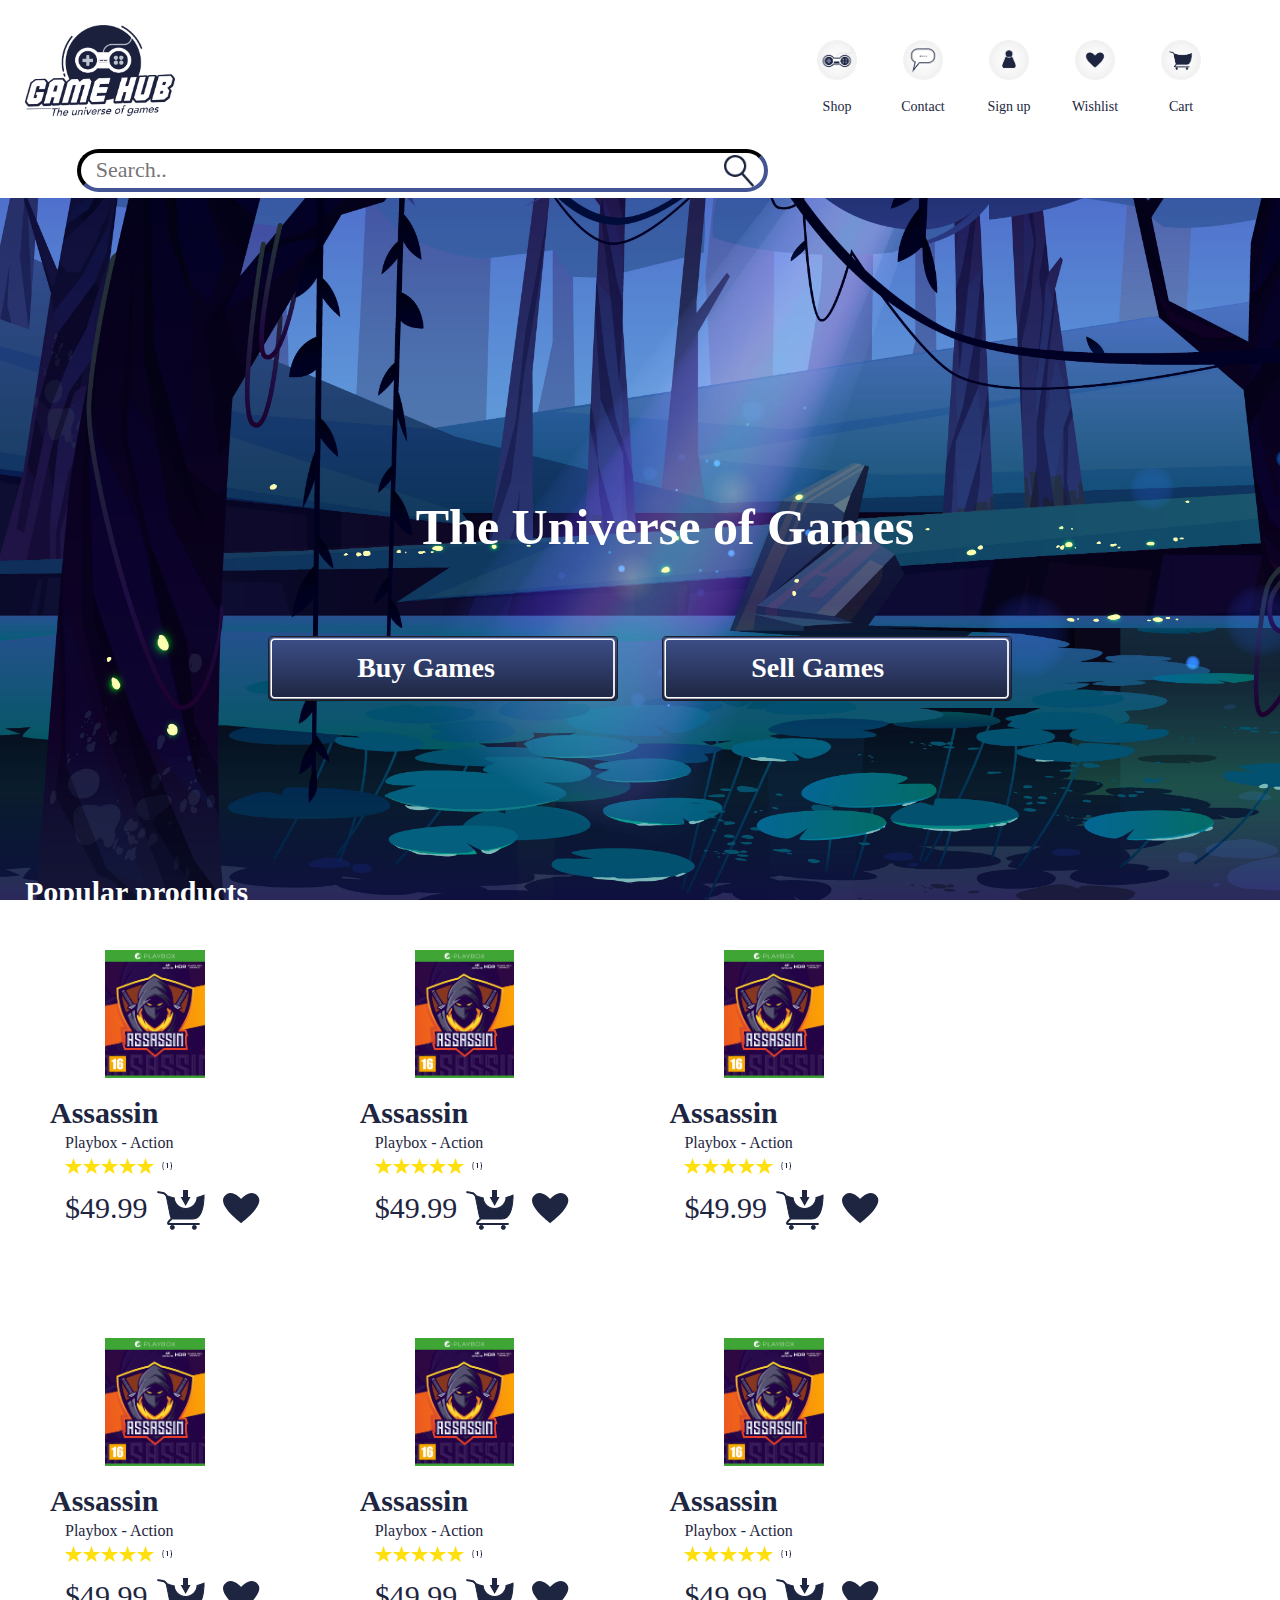
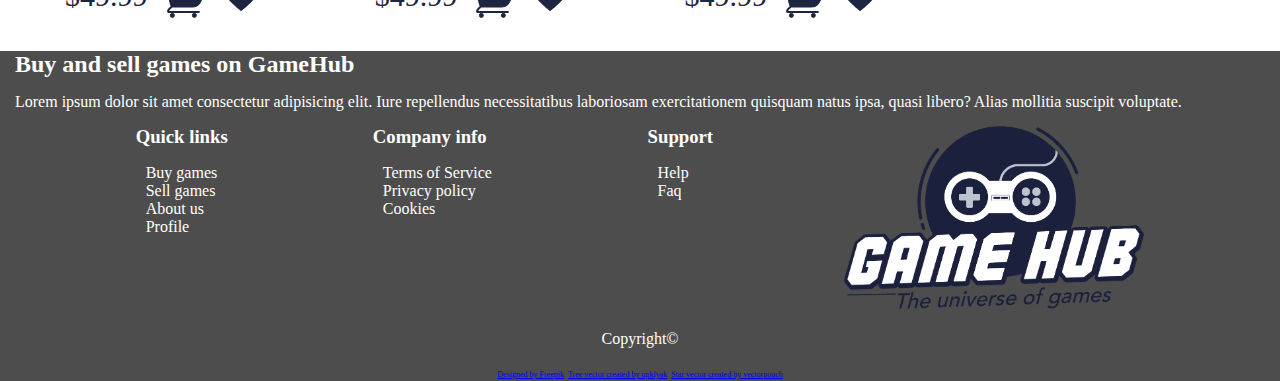
==== index.html @ 59add42f "finish" ====
<!DOCTYPE html>
<html lang="en">
  <head>
    <meta charset="UTF-8" />
    <meta name="viewport" content="width=device-width, initial-scale=1.0" />
    <meta name="description" content="Online Games Store" />
    <link rel="stylesheet" href="css/styles.css" />
    <link rel="stylesheet" href="css/index.css" />
    <link rel="stylesheet" href="css/media.css" />
    <title>Kurt Lund's Gamehub</title>
  </head>
  <body>
    <header>
      <a href="/index.html"
        ><img src="images/GameHub_Logo.png" alt="Gamehub logo" class="logo"
      /></a>
      <button id="searchicon">
        <a href="search.html"><img src="images/search.png" alt="searchicon" /></a>
      </button>
      <input type="text" placeholder="Search.." class="searchbar" />
      <div class="wrapper">
        <div class="icons">
          <div class="icon__item">
            <a href="games.html"><img src="images/game.png" alt="Games" /></a>
            <a href="games.html">Shop</a>
          </div>
          <div class="icon__item">
            <a href="contact.html"><img src="images/support.png" alt="Contact" /></a>
            <a href="contact.html">Contact</a>
          </div>
          <div class="icon__item">
            <a href="signup.html"><img src="images/profile.png" alt="profile" /></a>
            <a href="signup.html">Sign up</a>
          </div>
          <div class="icon__item">
            <a href="#"><img src="images/wishlist.png" alt="Wishlist" /></a>
            <a href="#">Wishlist</a>
          </div>
          <div class="icon__item">
            <a href="checkout.html"><img src="images/cart.png" alt="Cart" /></a>
            <a href="checkout.html">Cart</a>
          </div>
        </div>
      </div>
      <div class="hamburger">
        <label for="hamburger-menu" class="label"></label>
        <input type="checkbox" id="hamburger-menu" name="hamburger-menu" />
        <nav>
          <ul class="menu">
            <li><a href="games.html">Games</a></li>
            <li><a href="contact.html">Contact</a></li>
            <li><a href="signup.html">Sign up</a></li>
            <li><a href="#">Wishlist</a></li>
            <li><a href="checkout.html">Cart</a></li>
          </ul>
        </nav>
      </div>
    </header>
    <main>
      <section>
        <h1 class="slogan">The Universe of Games</h1>
        <div class="homebutton">
          <div class="button-1">
            <a href="games.html"><img src="images/button.png" alt="buy games" class="button" /></a>
            <div class="buttontext-1">
              <a href="games.html">Buy Games</a>
            </div>
          </div>
          <div class="button-2">
            <a href="sell.html"><img src="images/button.png" alt="Sell games" class="button" /></a>
            <div class="buttontext-2">
              <a href="sell.html">Sell Games</a>
            </div>
          </div>
        </div>
      </section>
      <section class="popular">
        <h2>Popular products</h2>
        <div class="featured">
          <a href="products/assassin.html" class="item-a"
            ><img src="images/asssassin.jpg" alt="assassin cover" class="item-a"
          /></a>
          <h2 class="item-b">Assassin</h2>
          <p class="item-c">Playbox - Action</p>
          <img src="images/stars.png" alt="ratings" class="item-d" />
          <p class="item-e">$49.99</p>
          <img src="images/addcart.png" alt="cart" class="item-f" />
          <img src="images/wishit.png" alt="wishlist" class="item-g" />
        </div>
        <div class="featured">
          <a href="products/assassin.html" class="item-a"
            ><img src="images/asssassin.jpg" alt="assassin cover" class="item-a"
          /></a>
          <h2 class="item-b">Assassin</h2>
          <p class="item-c">Playbox - Action</p>
          <img src="images/stars.png" alt="ratings" class="item-d" />
          <p class="item-e">$49.99</p>
          <img src="images/addcart.png" alt="cart" class="item-f" />
          <img src="images/wishit.png" alt="wishlist" class="item-g" />
        </div>
        <div class="featured">
          <a href="products/assassin.html" class="item-a"
            ><img src="images/asssassin.jpg" alt="assassin cover" class="item-a"
          /></a>
          <h2 class="item-b">Assassin</h2>
          <p class="item-c">Playbox - Action</p>
          <img src="images/stars.png" alt="ratings" class="item-d" />
          <p class="item-e">$49.99</p>
          <img src="images/addcart.png" alt="cart" class="item-f" />
          <img src="images/wishit.png" alt="wishlist" class="item-g" />
        </div>
      </section>
      <section class="popular">
        <h2>New Releases</h2>
        <div class="featured">
          <a href="products/assassin.html" class="item-a"
            ><img src="images/asssassin.jpg" alt="assassin cover" class="item-a"
          /></a>
          <h2 class="item-b">Assassin</h2>
          <p class="item-c">Playbox - Action</p>
          <img src="images/stars.png" alt="ratings" class="item-d" />
          <p class="item-e">$49.99</p>
          <img src="images/addcart.png" alt="cart" class="item-f" />
          <img src="images/wishit.png" alt="wishlist" class="item-g" />
        </div>
        <div class="featured">
          <a href="products/assassin.html" class="item-a"
            ><img src="images/asssassin.jpg" alt="assassin cover" class="item-a"
          /></a>
          <h2 class="item-b">Assassin</h2>
          <p class="item-c">Playbox - Action</p>
          <img src="images/stars.png" alt="ratings" class="item-d" />
          <p class="item-e">$49.99</p>
          <img src="images/addcart.png" alt="cart" class="item-f" />
          <img src="images/wishit.png" alt="wishlist" class="item-g" />
        </div>
        <div class="featured">
          <a href="products/assassin.html" class="item-a"
            ><img src="images/asssassin.jpg" alt="assassin cover" class="item-a"
          /></a>
          <h2 class="item-b">Assassin</h2>
          <p class="item-c">Playbox - Action</p>
          <img src="images/stars.png" alt="ratings" class="item-d" />
          <p class="item-e">$49.99</p>
          <img src="images/addcart.png" alt="cart" class="item-f" />
          <img src="images/wishit.png" alt="wishlist" class="item-g" />
        </div>
      </section>
    </main>
    <footer>
      <section>
        <h2>Buy and sell games on GameHub</h2>
        <p>
          Lorem ipsum dolor sit amet consectetur adipisicing elit. Iure repellendus necessitatibus
          laboriosam exercitationem quisquam natus ipsa, quasi libero? Alias mollitia suscipit
          voluptate.
        </p>
      </section>
      <section class="footerlinks">
        <div>
          <h3>Quick links</h3>
          <ul>
            <li><a href="shop.html">Buy games</a></li>
            <li><a href="sell.html">Sell games</a></li>
            <li><a href="contact.html">About us</a></li>
            <li><a href="profile.html">Profile</a></li>
          </ul>
        </div>
        <div>
          <h3>Company info</h3>
          <ul>
            <li><a href="#">Terms of Service</a></li>
            <li><a href="#">Privacy policy</a></li>
            <li><a href="#">Cookies</a></li>
          </ul>
        </div>
        <div>
          <h3>Support</h3>
          <ul>
            <li><a href="contact.html">Help</a></li>
            <li><a href="#">Faq</a></li>
          </ul>
        </div>
        <div>
          <img src="images/GameHub_Logo.png" alt="gamehub logo" class="footerlogo" />
        </div>
      </section>
      <div class="copyright">
        <p>Copyright&copy;</p>
        <a href="http://www.freepik.com">Designed by Freepik</a>
        <a href="www.freepik.com/vectors/tree"> Tree vector created by upklyak</a>
        <a href="https://www.freepik.com/vectors/star"> Star vector created by vectorpouch</a>
      </div>
    </footer>
  </body>
</html>
---- css/styles.css ----
h1,
h2,
h3,
li {
  font-family: "Montserrat";
  color: #fff;
  margin: 0px;
}
label,
input {
  font-family: "Montserrat";
}

body {
  margin: 0px;
  font-family: lato;
}
.featured h2,
.featured p {
  color: #1d2540;
}

li {
  list-style-type: none;
}

li a {
  text-decoration: none;
  color: var(--blackish);
}
header {
  display: grid;
  grid-template-columns: 80% 20%;
  grid-template-rows: 75% 25%;
  max-height: 200px;
}
nav {
  background-color: var(--whiteish);
  display: none;
  position: fixed;
  z-index: 1000;
  right: 0px;
  top: 95px;
  right: 50px;
  border-radius: 15px;
  border-style: solid;
  border-color: var(--blue);
}
nav li {
  display: block;
  padding: 20px 20px;
}
nav ul {
  padding: 10px;
}

nav ul li:hover {
  background-color: var(--light-grey);
}

.hamburger {
  margin-top: 20px;
  align-self: center;
  margin-left: 35%;
}

#hamburger-menu {
  display: none;
}

#hamburger-menu:checked ~ nav {
  display: block;
}

.label {
  background-image: url(../images/hamburger.png);
  background-repeat: no-repeat;
  display: inline-block;
  cursor: pointer;
  padding: 22px;
  justify-content: center;
}

.searchbar {
  height: 40px;
  border-radius: 23px;
  border-color: #1d2540;
  border-width: 4px;
  font-size: 22px;
  font-family: "Montserrat";
  grid-column-start: 1;
  grid-row-start: 2;
  margin-left: 10%;
  padding-left: 15px;
  display: inline-block;
  height: 1.5em;
}

#searchicon {
  border-style: hidden;
  background: none;
  grid-column-start: 1;
  grid-row-start: 2;
  justify-self: end;
  z-index: 2;
  width: 50px;
  height: 50px;
}
#searchicon img {
  height: 2.4em;
  margin-bottom: 3px;
  margin-right: 7px;
}
.wrapper {
  display: none;
}

.featured {
  background: #fff;
  max-width: 270px;
  margin: auto;
  border-radius: 20px;
  display: grid;
  grid-template-columns: 35px 35px auto 50px 20px;
  grid-template-rows: 159px 30px 20px 15px 60px;
  grid-gap: 5px;
}
.item-a {
  height: 128px;
  width: auto;
  grid-column-start: 3;
  justify-self: center;
  align-self: center;
}

.item-b {
  grid-column-start: 2;
  grid-row-start: 2;
  justify-self: start;
  align-self: center;
}

.item-c {
  grid-column-start: 2;
  grid-column-end: 5;
  grid-row-start: 3;
  justify-self: start;
  align-self: center;
}

.item-d {
  grid-column-start: 2;
}

.item-e {
  grid-column-start: 2;
  grid-row-start: 5;
  font-size: 30px;
  justify-self: start;
  align-self: center;
}

.item-f {
  grid-column-start: 3;
  grid-row-start: 5;
  justify-self: end;
  align-self: center;
}

.item-g {
  grid-column-start: 4;
  grid-column-end: 5;
  grid-row-start: 5;
  justify-self: end;
  align-self: center;
}

.filter-label {
  background-image: url(../images/filter.png);
  display: inline-block;
  background-repeat: no-repeat;
  padding: 22px;
  margin-top: 1em;
  margin-right: 10px;
}
#filter-menu {
  display: none;
}

.filtering {
  position: fixed;
  left: 0px;
  bottom: 0px;
  padding: 10px;
  background-color: var(--blue);
  width: 100%;
  display: flex;
  flex-direction: column;
  z-index: 10;
  border-radius: 35px 35px 0 0;
  max-height: 600px;
  max-width: 280px;
}
.filtering input {
  width: 2em;
}
.filtering h2,
h1 {
  margin-left: 1em;
}
.hide {
  display: none;
}
#filter-menu:checked ~ .hide {
  display: block;
}

.checkmark {
  display: flex;
}
.topbar {
  display: flex;
  justify-content: space-between;
}

.logo {
  max-width: 150px;
  height: auto;
  margin: 25px;
}

footer {
  background-color: var(--dark-grey);
}
.footerlinks {
  display: flex;
  margin: 10px;
  place-content: space-evenly;
}

.footerlogo {
  max-width: 300px;
  height: auto;
  display: none;
}

footer p {
  color: #fff;
  font-family: lato;
  margin: 15px;
}

footer h2 {
  margin-left: 15px;
}

footer li {
  position: relative;
  right: 30px;
}

footer li a {
  color: #fff;
}

.copyright {
  text-align: center;
}
.copyright a {
  font-size: 8px;
}
---- css/index.css ----
main {
  background-image: url(../images/homebackground.jpg);
  background-size: cover;
  background-repeat: no-repeat;
  background-attachment: fixed;
  background-position: center;
}
main h1 {
  text-align: center;
  padding-top: 300px;
  padding-bottom: 80px;
  font-size: 50px;
}

.homebutton {
  text-align: center;
  margin-bottom: 150px;
}
.button {
  max-width: 300px;
}

.button-1 {
  display: inline-block;
  position: relative;
  text-align: center;
  margin-bottom: 20px;
}

.button-2 {
  display: inline-block;
  position: relative;
  text-align: center;
}

.buttontext-1,
.buttontext-2 {
  position: absolute;
  top: 25%;
  left: 25%;
}

.buttontext-1 a,
.buttontext-2 a {
  text-decoration: none;
  color: #fff;
  font-size: 26px;
  font-family: "Montserrat";
  font-weight: bold;
}

.popular {
  display: grid;
  grid-template-columns: repeat(8, 1fr);
  overflow-x: auto;
}
.popular h2 {
  grid-column: -1/1;
  margin-left: 25px;
  font-size: 30px;
}

.featured {
  background: #fff;
  max-width: 270px;
  margin: 25px;
  border-radius: 35px;
  display: grid;
  grid-template-columns: 35px 35px auto 50px 20px;
  grid-template-rows: 159px 30px 20px 15px 60px;
  grid-gap: 5px;
}
.item-a {
  height: 128px;
  width: auto;
  grid-column-start: 3;
  justify-self: center;
  align-self: center;
}

.item-b {
  grid-column-start: 2;
  grid-row-start: 2;
  justify-self: start;
  align-self: center;
}

.item-c {
  grid-column-start: 2;
  grid-column-end: 5;
  grid-row-start: 3;
  justify-self: start;
  align-self: center;
}

.item-d {
  grid-column-start: 2;
}

.item-e {
  grid-column-start: 2;
  grid-row-start: 5;
  font-size: 30px;
  justify-self: start;
  align-self: center;
}

.item-f {
  grid-column-start: 3;
  grid-row-start: 5;
  justify-self: end;
  align-self: center;
}

.item-g {
  grid-column-start: 4;
  grid-column-end: 5;
  grid-row-start: 5;
  justify-self: end;
  align-self: center;
}
---- css/media.css ----
@import "imports/variables.css";

@media (min-width: 768px) {
  .product {
    display: grid;
    grid-template-columns: repeat(2, 1fr);
  }
  .buy-it {
    align-self: end;
    margin-left: 17%;
  }
  .product img {
    margin: auto;
  }
  .popular-ppage,
  .other-feature {
    display: grid;
    grid-template-columns: repeat(2, 1fr);
  }
  .cart {
    flex-direction: row;
    justify-content: space-between;
    align-items: baseline;
    padding-top: 50px;
    padding-left: 20px;
    padding-right: 20px;
  }

  .flexwrap-success {
    flex-direction: row;
    justify-content: space-between;
  }
  .container {
    grid-template-columns: repeat(2, 1fr);
    justify-content: space-evenly;
  }
  .topbar {
    grid-column: -1/1;
  }
}

@media (min-width: 1024px) {
  .product {
    grid-template-columns: repeat(3, 1fr);
    margin-bottom: 40px;
    max-width: 900px;
  }
  .buy-it {
    margin: 0 auto 0 auto;
  }
  #add-cart {
    margin-bottom: 1px;
  }
  .popular-ppage,
  .other-feature {
    grid-template-columns: repeat(3, 1fr);
  }
  .check-price {
    margin-top: 65px;
  }
  .sell-container {
    padding-left: 50px;
  }
  .flexwrap-sell {
    display: grid;
    grid-template-columns: repeat(3, 1fr);
    margin-top: 30px;
  }
  #gamesearch {
    height: 3em;
    margin-top: 20px;
  }
  .profile-contents {
    flex-direction: row;
  }
  .contacts-container {
    flex-direction: row;
    justify-content: space-evenly;
    align-items: baseline;
    max-width: 1000px;
  }
  .about,
  .contact,
  .forms {
    max-width: 25%;
  }
  .container {
    grid-template-columns: repeat(3, 1fr);
    max-width: 928px;
  }

  .hamburger {
    display: none;
  }
  header {
    grid-template-columns: 60% 40%;
  }
  .wrapper {
    max-width: 35vw;
    height: 140px;
    display: grid;
    place-items: center;
    justify-items: end;
    grid-column-start: 2;
    grid-row-start: 1;
    margin-right: 20px;
  }

  .icons {
    display: flex;
    gap: 1rem;
    font-family: "Montserrat";
  }

  .icon__item {
    display: flex;
    flex-direction: column;
    justify-content: center;
    align-items: center;
  }

  .icon__item img {
    max-width: 40px;
    padding: 15px;
  }
  .icon__item a {
    text-decoration: none;
    color: #1d2540;
    font-size: 14px;
  }
  .button {
    margin: 0px 20px 0px 20px;
    max-width: 350px;
  }
  .buttontext-1,
  .buttontext-2 {
    position: absolute;
    top: 23%;
    left: 28%;
  }
  .buttontext-1 a,
  .buttontext-2 a {
    font-size: 28px;
  }

  .footerlogo {
    display: block;
  }
}

@media (min-width: 1300px) {
  header {
    grid-template-columns: 50% 50%;
  }
  .wrapper {
    margin: auto;
  }

  .button {
    margin: 0px 40px 0px 40px;
    max-width: 430px;
  }
  .buttontext-1,
  .buttontext-2 {
    position: absolute;
    top: 25%;
    left: 30%;
  }
  .buttontext-1 a,
  .buttontext-2 a {
    font-size: 33px;
  }

  .icon__item img {
    max-width: 60px;
    padding: 15px;
  }

  .logo {
    max-width: 250px;
    height: auto;
    margin: 25px;
  }
  .searchbar {
    margin-left: 280px;
  }
}

@media (min-width: 1440px) {
  .popular-ppage,
  .other-feature {
    grid-template-columns: repeat(4, 1fr);
  }

  .flexwrap-sell {
    grid-template-columns: repeat(4, 1fr);
  }

  .container,
  .container-search {
    border-radius: 25px;
    margin-bottom: 10px;
    grid-column: 2;
  }

  .filter-label {
    display: none;
  }

  .hide {
    display: block;
  }

  .filtering {
    position: absolute;
    background-color: var(--whiteish);
    border-radius: 25px;
    width: 15%;
    top: 230px;
    left: 5%;
    margin-bottom: 10px;
  }
  .filtering label {
    color: var(--blackish);
  }
  .filtering h2 {
    color: var(--blackish);
  }
} ;
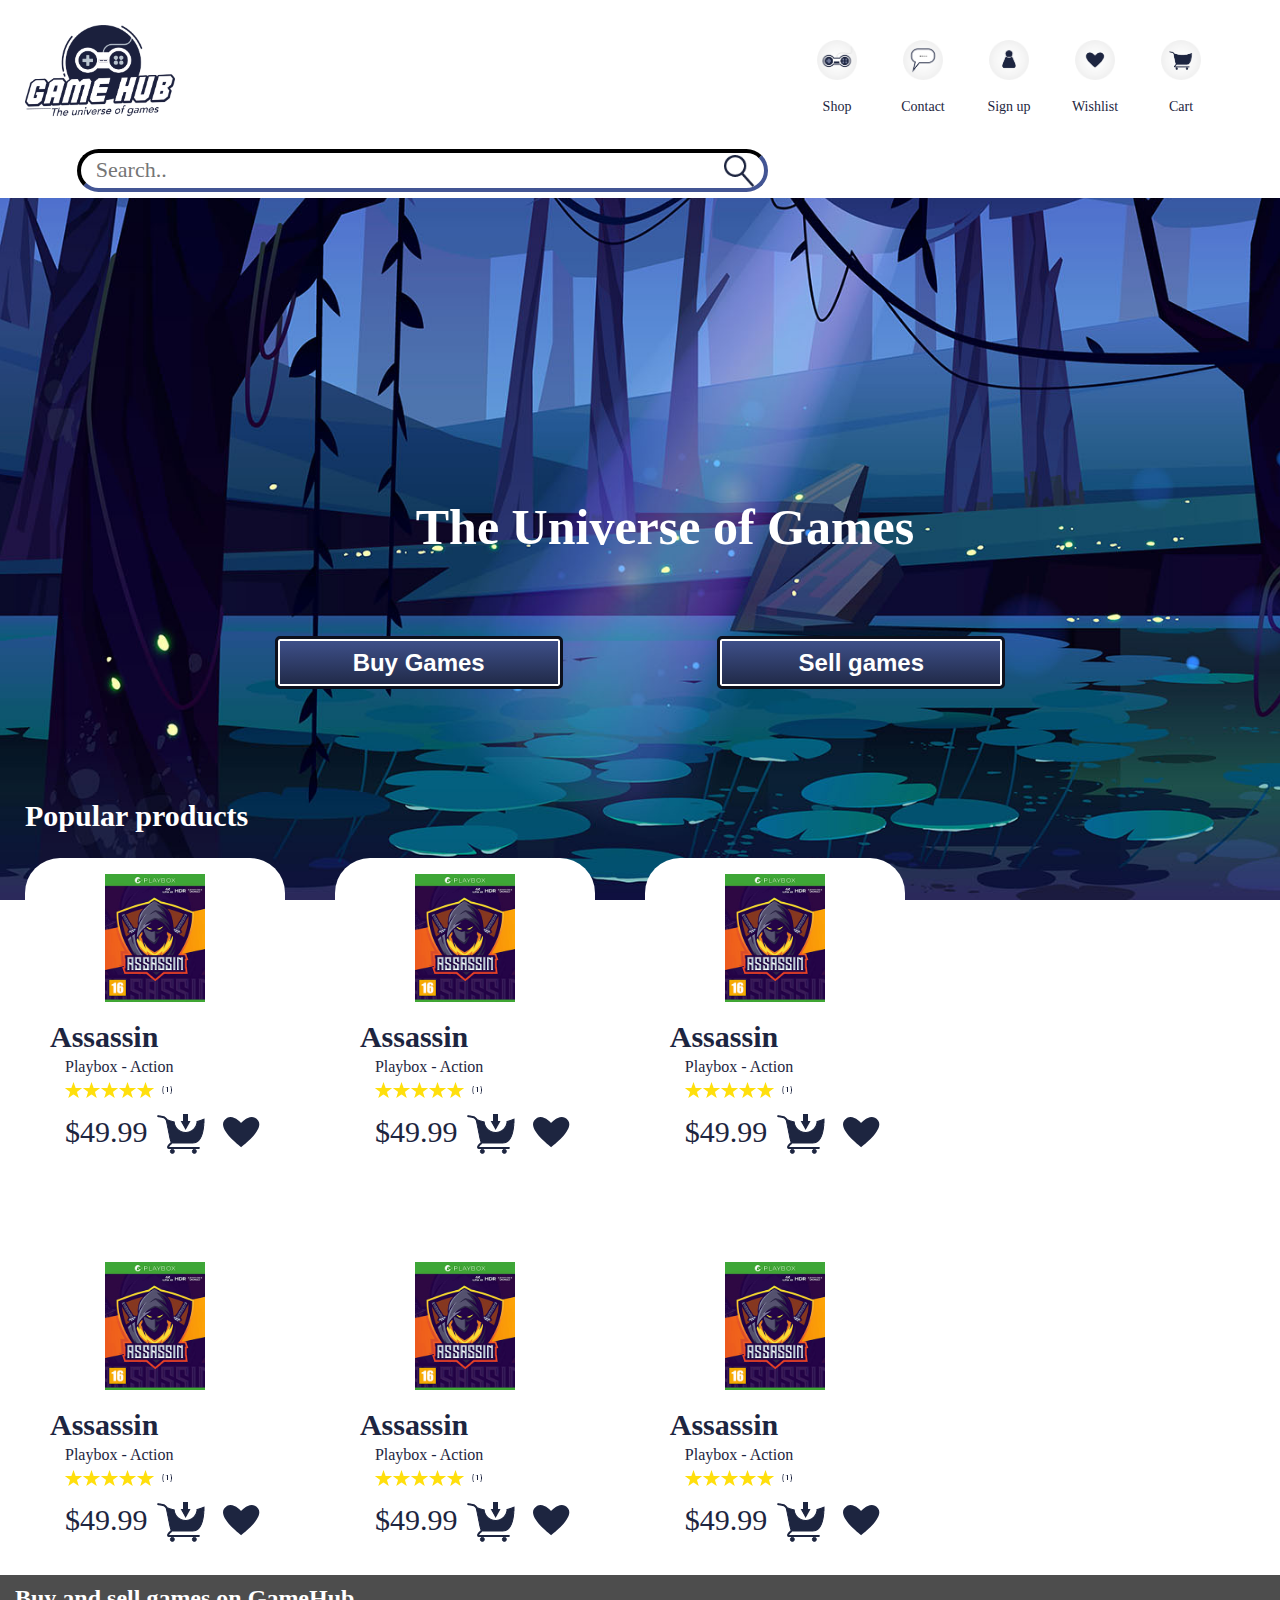
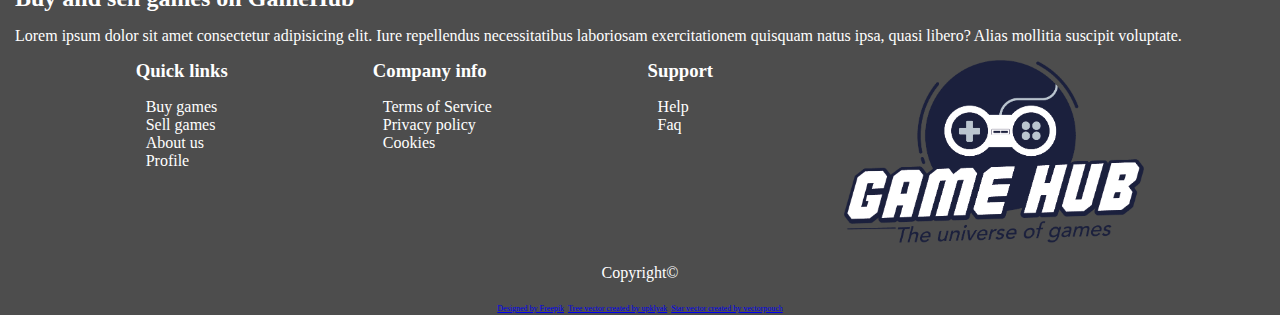
==== commit 7ce7f56b: "new buttons for index" ====
--- a/index.html
+++ b/index.html
@@ -3,7 +3,9 @@
   <head>
     <meta charset="UTF-8" />
     <meta name="viewport" content="width=device-width, initial-scale=1.0" />
-    <meta name="description" content="Online Games Store" />
+    <meta name="description" content="Buy and sell games with ease." />
+    <meta name="keywords" content="buy games, sell games, gaming, consoles, new releases" />
+    <meta name="robots" content="index" />
     <link rel="stylesheet" href="css/styles.css" />
     <link rel="stylesheet" href="css/index.css" />
     <link rel="stylesheet" href="css/media.css" />
@@ -60,17 +62,9 @@
       <section>
         <h1 class="slogan">The Universe of Games</h1>
         <div class="homebutton">
-          <div class="button-1">
-            <a href="games.html"><img src="images/button.png" alt="buy games" class="button" /></a>
-            <div class="buttontext-1">
-              <a href="games.html">Buy Games</a>
-            </div>
-          </div>
-          <div class="button-2">
-            <a href="sell.html"><img src="images/button.png" alt="Sell games" class="button" /></a>
-            <div class="buttontext-2">
-              <a href="sell.html">Sell Games</a>
-            </div>
+        <button id="buy" onclick="window.location.href='games.html';">Buy Games</button>
+    <button id="sell" onclick="window.location.href='sell.html';">Sell games</button>
+       </div>
           </div>
         </div>
       </section>
--- a/css/styles.css
+++ b/css/styles.css
@@ -5,6 +5,12 @@
   font-family: "Montserrat";
   color: #fff;
   margin: 0px;
+}
+h1 {
+  font-size: 2em;
+}
+h2 {
+  font-size: 1.5em;
 }
 label,
 input {
@@ -252,6 +258,7 @@
 
 footer h2 {
   margin-left: 15px;
+  padding-top: 10px;
 }
 
 footer li {
--- a/css/index.css
+++ b/css/index.css
@@ -13,39 +13,23 @@
 }
 
 .homebutton {
-  text-align: center;
-  margin-bottom: 150px;
+  display: flex;
+  flex-direction: column;
+  align-items: center;
+  gap: 20px;
+  margin-bottom: 110px;
 }
-.button {
-  max-width: 300px;
-}
-
-.button-1 {
-  display: inline-block;
-  position: relative;
-  text-align: center;
-  margin-bottom: 20px;
-}
-
-.button-2 {
-  display: inline-block;
-  position: relative;
-  text-align: center;
-}
-
-.buttontext-1,
-.buttontext-2 {
-  position: absolute;
-  top: 25%;
-  left: 25%;
-}
-
-.buttontext-1 a,
-.buttontext-2 a {
-  text-decoration: none;
+#sell,
+#buy {
+  border-radius: 5px;
+  width: 12em;
+  font-size: 1.5em;
+  height: 2.2em;
+  background: var(--linear);
+  box-shadow: inset 0 0 0 2px var(--white);
+  border: 3px solid var(--blackish);
   color: #fff;
-  font-size: 26px;
-  font-family: "Montserrat";
+  cursor: pointer;
   font-weight: bold;
 }
 
--- a/css/media.css
+++ b/css/media.css
@@ -1,6 +1,12 @@
 @import "imports/variables.css";
 
 @media (min-width: 768px) {
+  .homebutton {
+    flex-direction: row;
+    justify-content: space-evenly;
+    max-width: 1000px;
+    margin: 0 auto 110px auto;
+  }
   .product {
     display: grid;
     grid-template-columns: repeat(2, 1fr);
@@ -18,12 +24,14 @@
     grid-template-columns: repeat(2, 1fr);
   }
   .cart {
+    padding-top: 20px;
+    padding-left: 20px;
+    padding-right: 20px;
+  }
+  .cart-contents {
     flex-direction: row;
     justify-content: space-between;
     align-items: baseline;
-    padding-top: 50px;
-    padding-left: 20px;
-    padding-right: 20px;
   }
 
   .flexwrap-success {
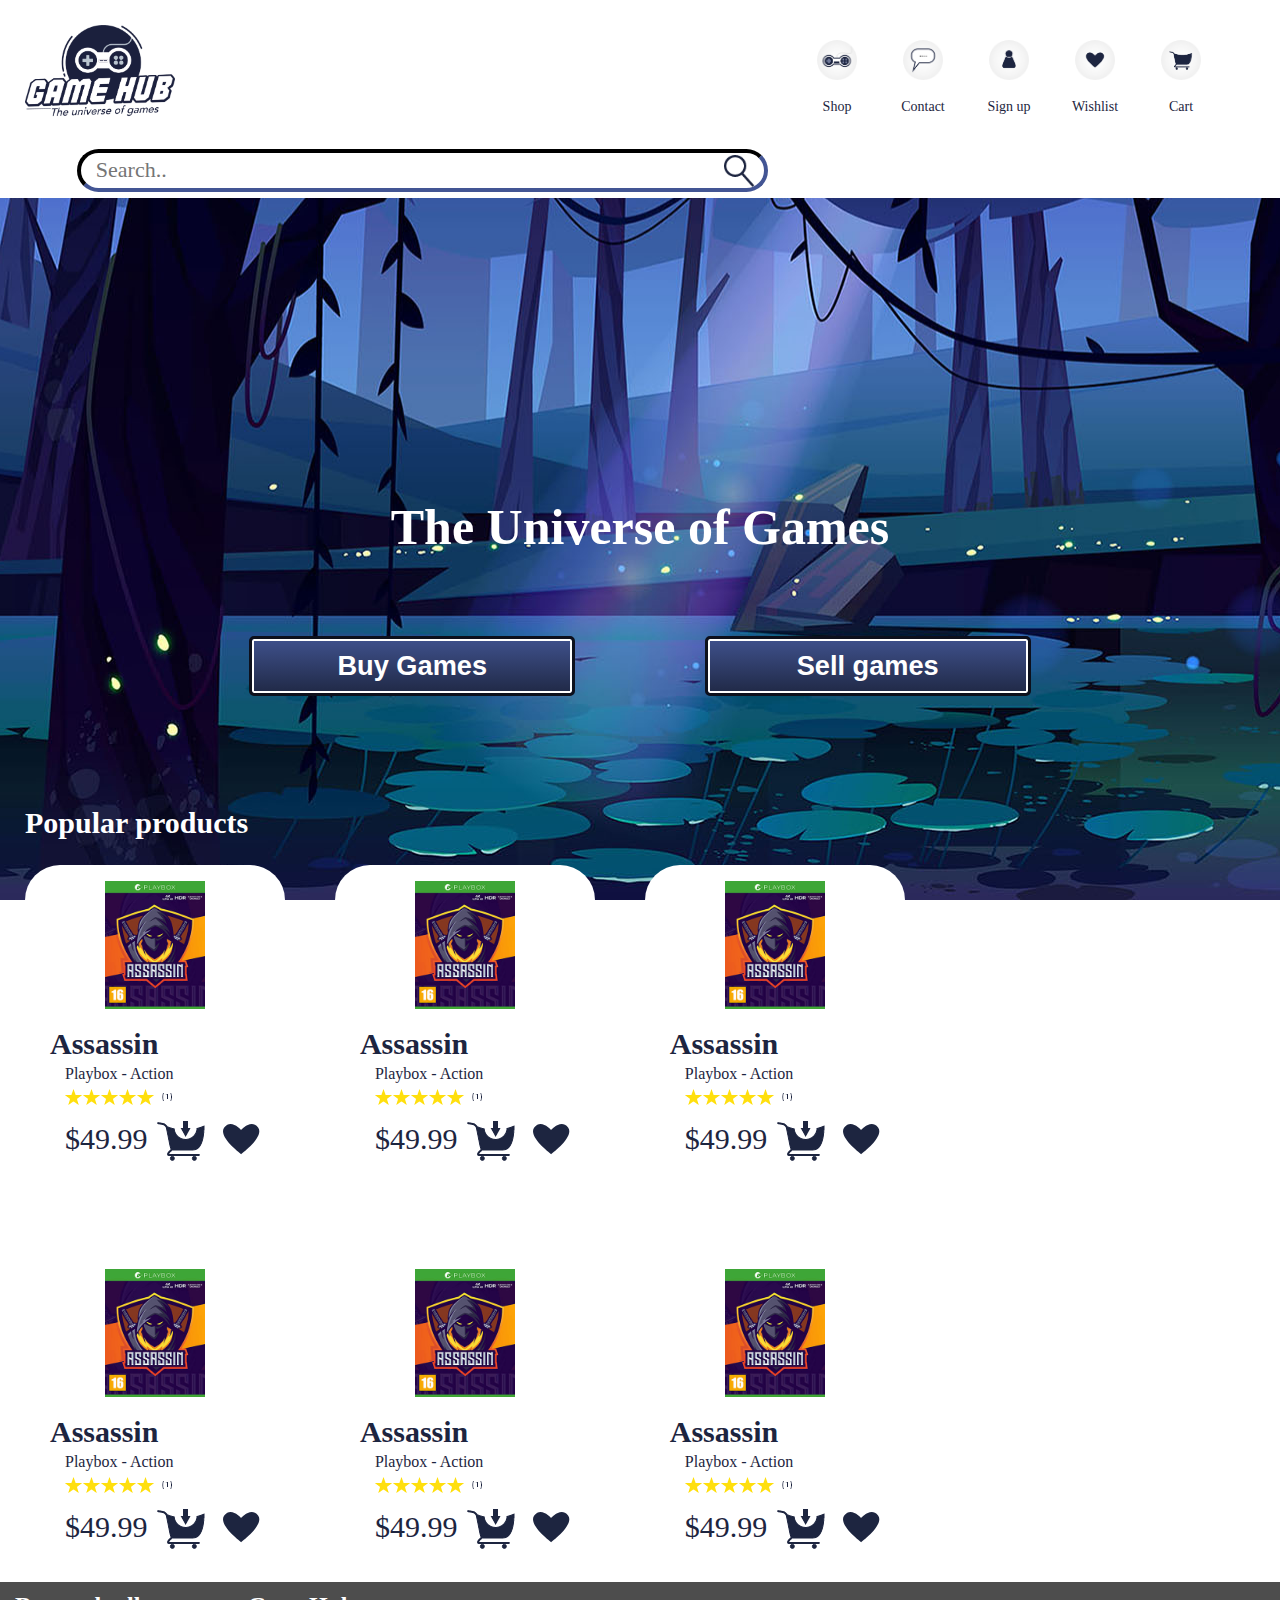
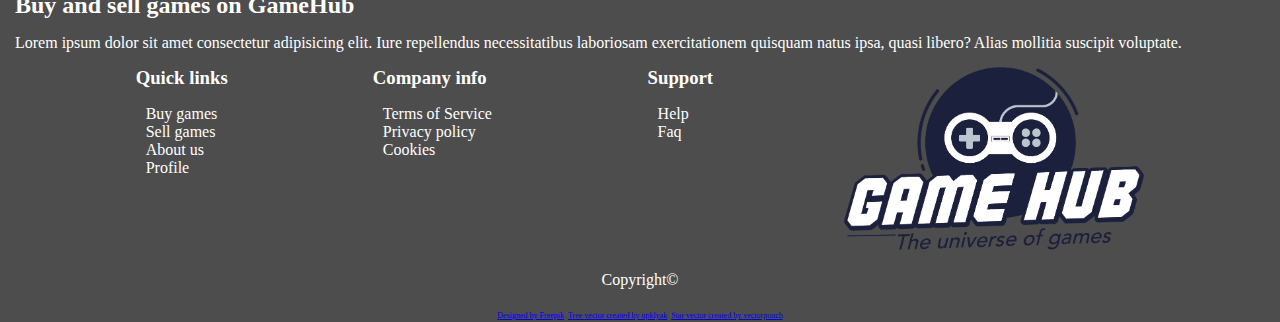
==== commit 47af1724: "flex wrap" ====
--- a/index.html
+++ b/index.html
@@ -154,7 +154,7 @@
         <div>
           <h3>Quick links</h3>
           <ul>
-            <li><a href="shop.html">Buy games</a></li>
+            <li><a href="games.html">Buy games</a></li>
             <li><a href="sell.html">Sell games</a></li>
             <li><a href="contact.html">About us</a></li>
             <li><a href="profile.html">Profile</a></li>
--- a/css/styles.css
+++ b/css/styles.css
@@ -205,7 +205,8 @@
   z-index: 10;
   border-radius: 35px 35px 0 0;
   max-height: 600px;
-  max-width: 280px;
+  width: 95%;
+  padding-bottom: 50px;
 }
 .filtering input {
   width: 2em;
--- a/css/index.css
+++ b/css/index.css
@@ -10,6 +10,7 @@
   padding-top: 300px;
   padding-bottom: 80px;
   font-size: 50px;
+  margin-left: 0;
 }
 
 .homebutton {
--- a/css/media.css
+++ b/css/media.css
@@ -38,16 +38,17 @@
     flex-direction: row;
     justify-content: space-between;
   }
-  .container {
-    grid-template-columns: repeat(2, 1fr);
-    justify-content: space-evenly;
-  }
   .topbar {
     grid-column: -1/1;
   }
 }
 
 @media (min-width: 1024px) {
+  #buy,
+  #sell {
+    font-size: 1.7em;
+  }
+  ]
   .product {
     grid-template-columns: repeat(3, 1fr);
     margin-bottom: 40px;
@@ -81,20 +82,10 @@
   .profile-contents {
     flex-direction: row;
   }
-  .contacts-container {
-    flex-direction: row;
-    justify-content: space-evenly;
-    align-items: baseline;
-    max-width: 1000px;
-  }
   .about,
   .contact,
   .forms {
     max-width: 25%;
-  }
-  .container {
-    grid-template-columns: repeat(3, 1fr);
-    max-width: 928px;
   }
 
   .hamburger {
@@ -154,63 +145,6 @@
   .footerlogo {
     display: block;
   }
-}
-
-@media (min-width: 1300px) {
-  header {
-    grid-template-columns: 50% 50%;
-  }
-  .wrapper {
-    margin: auto;
-  }
-
-  .button {
-    margin: 0px 40px 0px 40px;
-    max-width: 430px;
-  }
-  .buttontext-1,
-  .buttontext-2 {
-    position: absolute;
-    top: 25%;
-    left: 30%;
-  }
-  .buttontext-1 a,
-  .buttontext-2 a {
-    font-size: 33px;
-  }
-
-  .icon__item img {
-    max-width: 60px;
-    padding: 15px;
-  }
-
-  .logo {
-    max-width: 250px;
-    height: auto;
-    margin: 25px;
-  }
-  .searchbar {
-    margin-left: 280px;
-  }
-}
-
-@media (min-width: 1440px) {
-  .popular-ppage,
-  .other-feature {
-    grid-template-columns: repeat(4, 1fr);
-  }
-
-  .flexwrap-sell {
-    grid-template-columns: repeat(4, 1fr);
-  }
-
-  .container,
-  .container-search {
-    border-radius: 25px;
-    margin-bottom: 10px;
-    grid-column: 2;
-  }
-
   .filter-label {
     display: none;
   }
@@ -234,4 +168,70 @@
   .filtering h2 {
     color: var(--blackish);
   }
+  .container,
+  .container-search {
+    border-radius: 25px;
+    margin-bottom: 10px;
+    grid-column: 2;
+  }
+}
+
+@media (min-width: 1300px) {
+  header {
+    grid-template-columns: 50% 50%;
+  }
+  .wrapper {
+    margin: auto;
+  }
+
+  .button {
+    margin: 0px 40px 0px 40px;
+    max-width: 430px;
+  }
+  .buttontext-1,
+  .buttontext-2 {
+    position: absolute;
+    top: 25%;
+    left: 30%;
+  }
+  .buttontext-1 a,
+  .buttontext-2 a {
+    font-size: 33px;
+  }
+
+  .icon__item img {
+    max-width: 60px;
+    padding: 15px;
+  }
+
+  .logo {
+    max-width: 250px;
+    height: auto;
+    margin: 25px;
+  }
+  .searchbar {
+    margin-left: 280px;
+  }
+}
+
+@media (min-width: 1440px) {
+  .popular-ppage,
+  .other-feature {
+    grid-template-columns: repeat(4, 1fr);
+  }
+
+  .flexwrap-sell {
+    grid-template-columns: repeat(4, 1fr);
+  }
+}
+
+@media (min-width: 1800px) {
+  #buy,
+  #sell {
+    font-size: 2.3em;
+  }
+  .homebutton {
+    max-width: 1400px;
+    gap: 10%;
+  }
 } ;
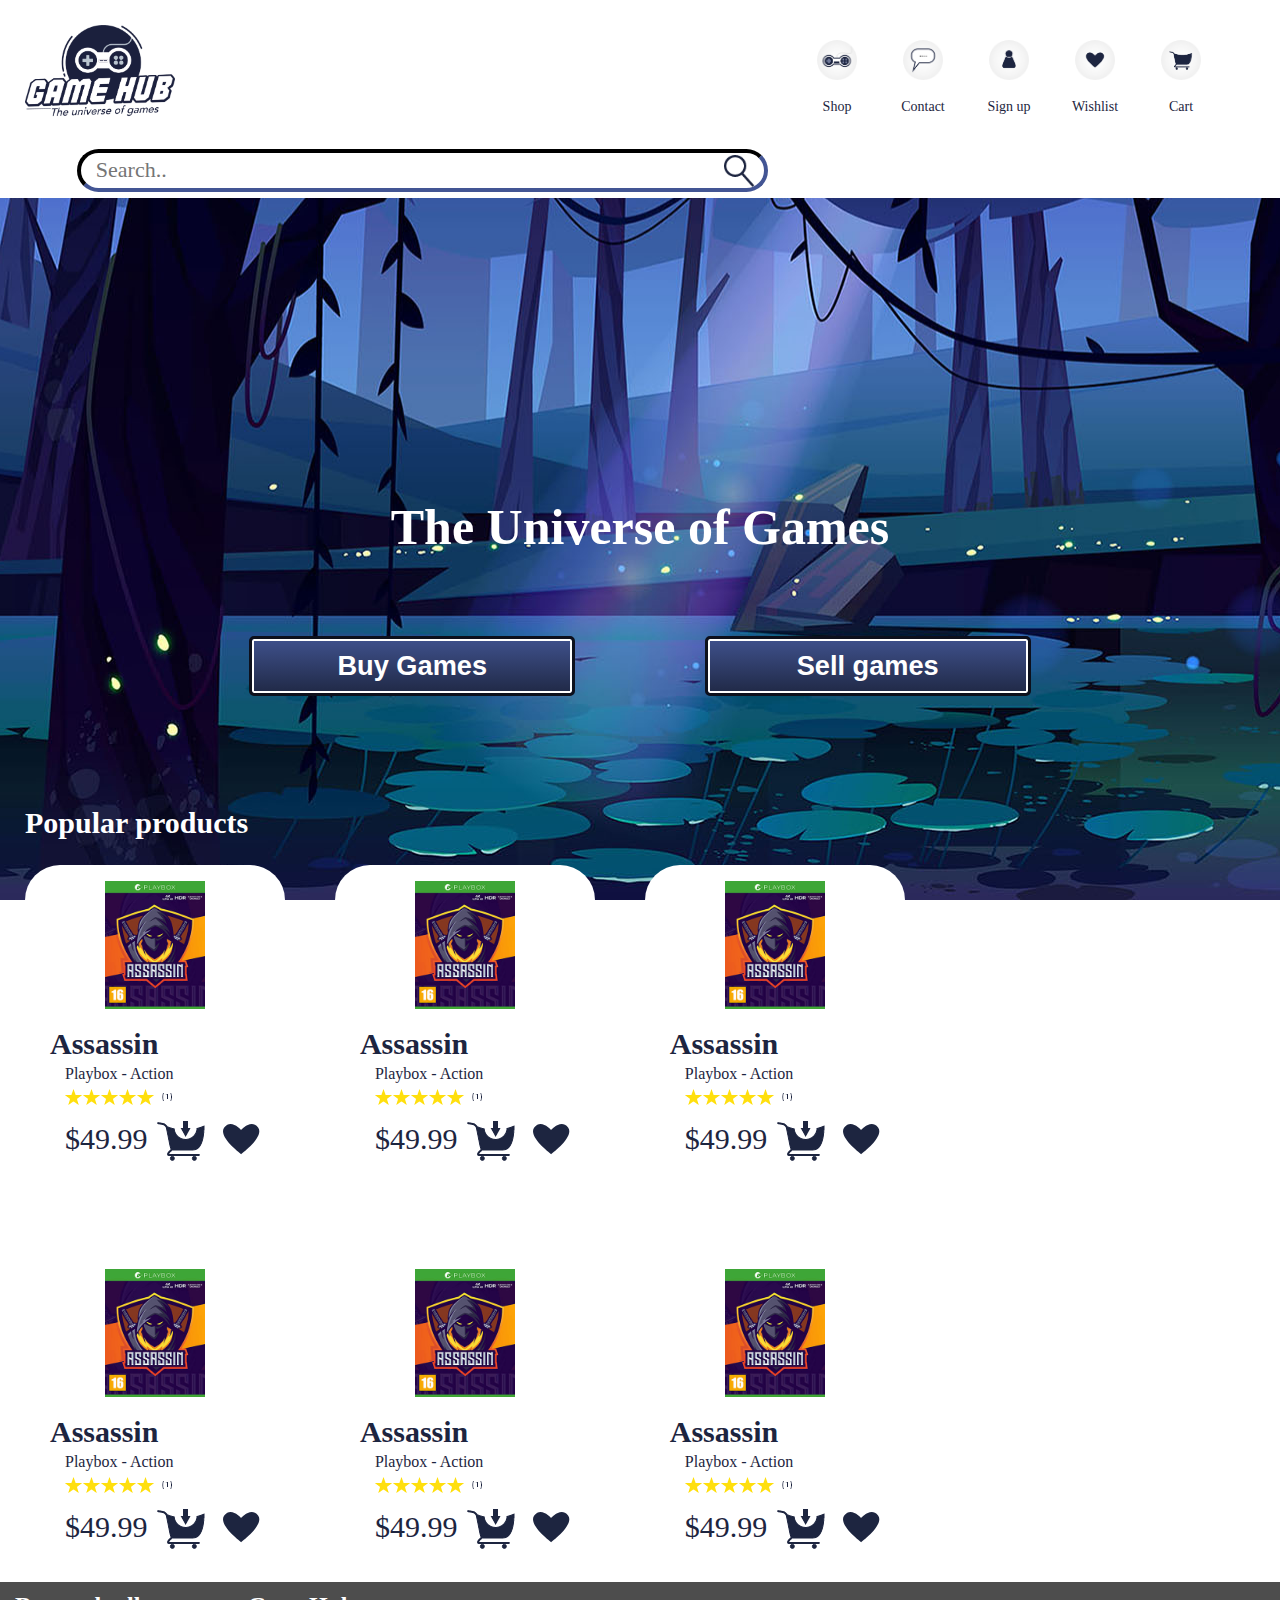
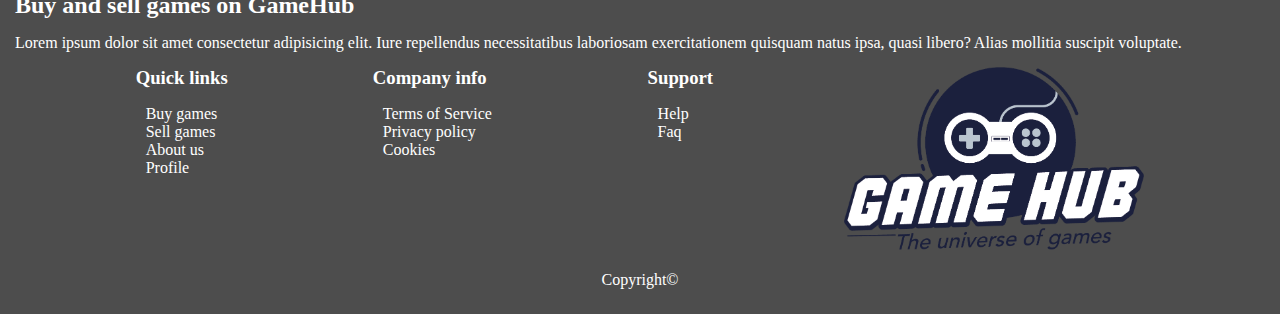
==== commit feb8ffb9: "small changed, button on confirmation.html" ====
--- a/index.html
+++ b/index.html
@@ -181,10 +181,7 @@
       </section>
       <div class="copyright">
         <p>Copyright&copy;</p>
-        <a href="http://www.freepik.com">Designed by Freepik</a>
-        <a href="www.freepik.com/vectors/tree"> Tree vector created by upklyak</a>
-        <a href="https://www.freepik.com/vectors/star"> Star vector created by vectorpouch</a>
-      </div>
+        </div>
     </footer>
   </body>
 </html>
--- a/css/styles.css
+++ b/css/styles.css
@@ -1,3 +1,14 @@
+main {
+  background-repeat: no-repeat;
+  background-size: cover;
+  background-attachment: fixed;
+  background-position: center;
+  min-height: 600px;
+}
+
+a {
+  text-decoration: none;
+}
 h1,
 h2,
 h3,
@@ -124,7 +135,6 @@
 .featured {
   background: #fff;
   max-width: 270px;
-  margin: auto;
   border-radius: 20px;
   display: grid;
   grid-template-columns: 35px 35px auto 50px 20px;
@@ -161,7 +171,7 @@
 .item-e {
   grid-column-start: 2;
   grid-row-start: 5;
-  font-size: 30px;
+  font-size: 28px;
   justify-self: start;
   align-self: center;
 }
@@ -273,6 +283,7 @@
 
 .copyright {
   text-align: center;
+  padding-bottom: 10px;
 }
 .copyright a {
   font-size: 8px;
--- a/css/index.css
+++ b/css/index.css
@@ -1,9 +1,5 @@
 main {
   background-image: url(../images/homebackground.jpg);
-  background-size: cover;
-  background-repeat: no-repeat;
-  background-attachment: fixed;
-  background-position: center;
 }
 main h1 {
   text-align: center;
--- a/css/media.css
+++ b/css/media.css
@@ -7,22 +7,7 @@
     max-width: 1000px;
     margin: 0 auto 110px auto;
   }
-  .product {
-    display: grid;
-    grid-template-columns: repeat(2, 1fr);
-  }
-  .buy-it {
-    align-self: end;
-    margin-left: 17%;
-  }
-  .product img {
-    margin: auto;
-  }
-  .popular-ppage,
-  .other-feature {
-    display: grid;
-    grid-template-columns: repeat(2, 1fr);
-  }
+
   .cart {
     padding-top: 20px;
     padding-left: 20px;
@@ -42,28 +27,21 @@
     grid-column: -1/1;
   }
 }
-
+@media (min-width: 1000px) {
+  .buy-it {
+    margin-top: 140px;
+  }
+}
 @media (min-width: 1024px) {
   #buy,
   #sell {
     font-size: 1.7em;
   }
-  ]
-  .product {
-    grid-template-columns: repeat(3, 1fr);
-    margin-bottom: 40px;
-    max-width: 900px;
-  }
-  .buy-it {
-    margin: 0 auto 0 auto;
-  }
+
   #add-cart {
     margin-bottom: 1px;
   }
-  .popular-ppage,
-  .other-feature {
-    grid-template-columns: repeat(3, 1fr);
-  }
+
   .check-price {
     margin-top: 65px;
   }
@@ -81,6 +59,7 @@
   }
   .profile-contents {
     flex-direction: row;
+    justify-content: start;
   }
   .about,
   .contact,
@@ -215,11 +194,6 @@
 }
 
 @media (min-width: 1440px) {
-  .popular-ppage,
-  .other-feature {
-    grid-template-columns: repeat(4, 1fr);
-  }
-
   .flexwrap-sell {
     grid-template-columns: repeat(4, 1fr);
   }
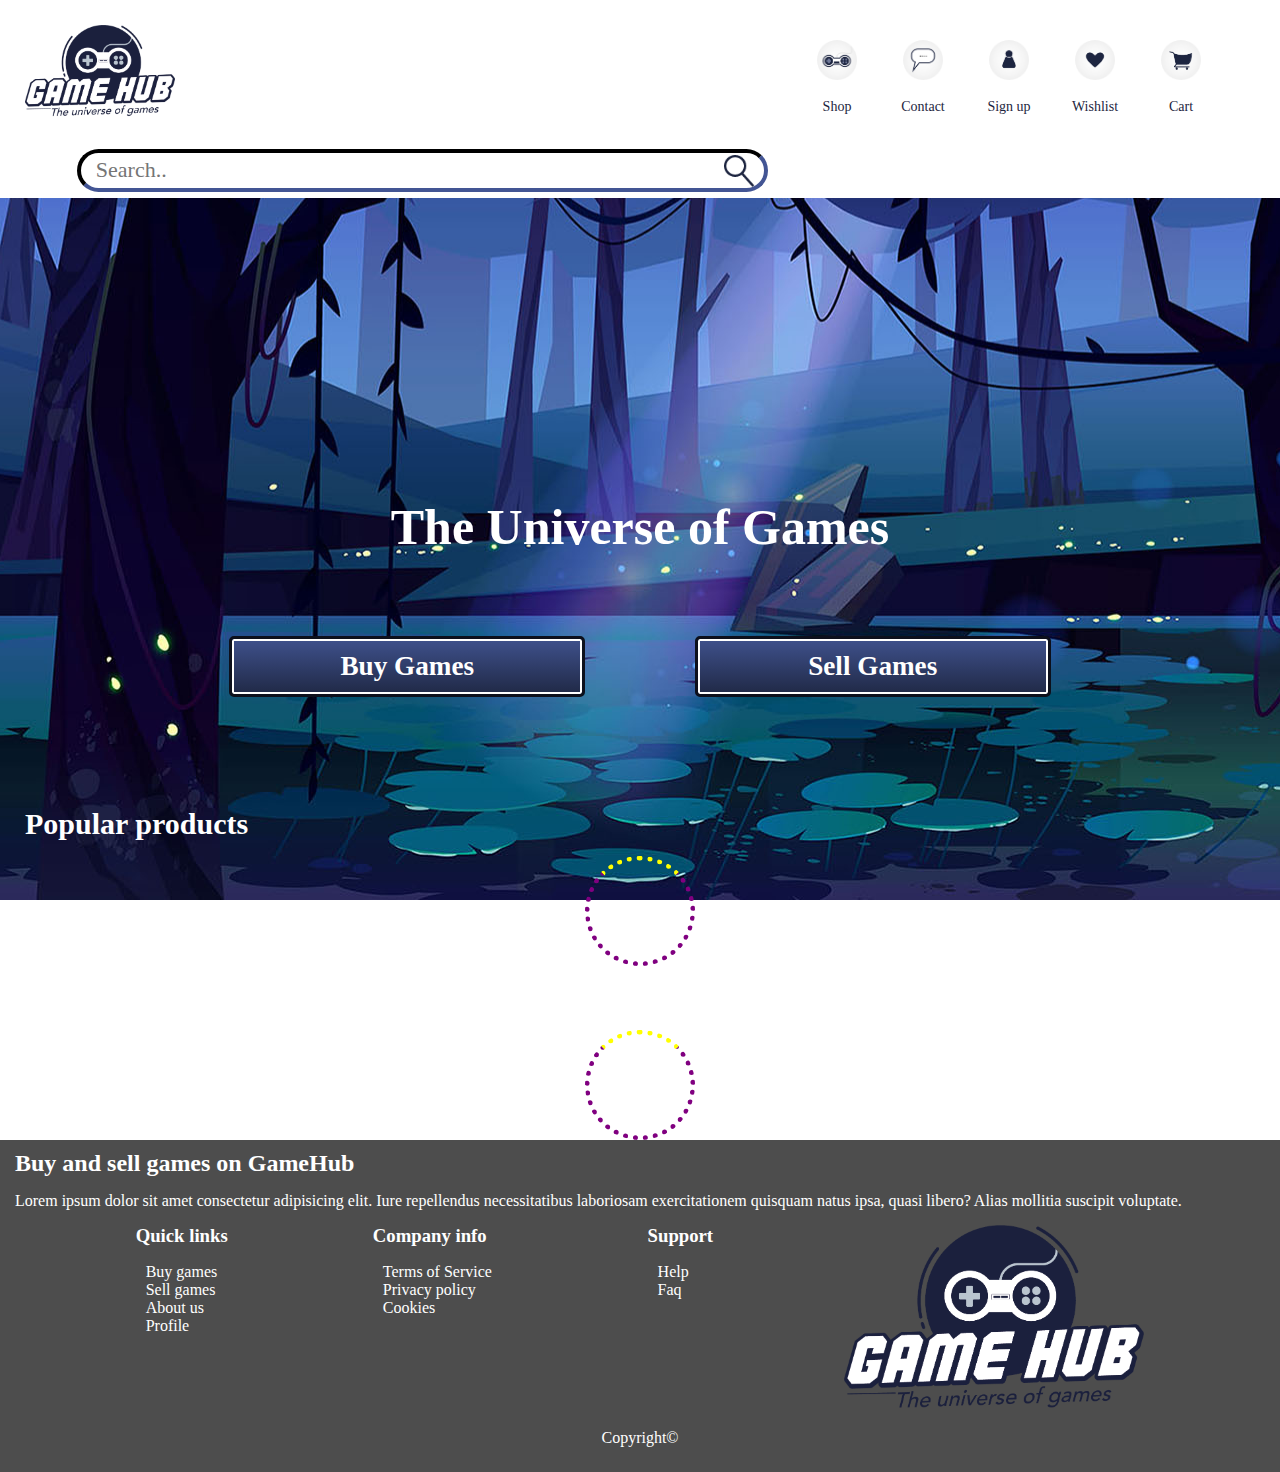
==== commit bf31d2df: "form verification, api etc" ====
--- a/index.html
+++ b/index.html
@@ -10,6 +10,17 @@
     <link rel="stylesheet" href="css/index.css" />
     <link rel="stylesheet" href="css/media.css" />
     <title>Kurt Lund's Gamehub</title>
+    <!-- Hotjar Tracking Code for My site -->
+<script>
+  (function(h,o,t,j,a,r){
+      h.hj=h.hj||function(){(h.hj.q=h.hj.q||[]).push(arguments)};
+      h._hjSettings={hjid:2720860,hjsv:6};
+      a=o.getElementsByTagName('head')[0];
+      r=o.createElement('script');r.async=1;
+      r.src=t+h._hjSettings.hjid+j+h._hjSettings.hjsv;
+      a.appendChild(r);
+  })(window,document,'https://static.hotjar.com/c/hotjar-','.js?sv=');
+</script>
   </head>
   <body>
     <header>
@@ -62,83 +73,19 @@
       <section>
         <h1 class="slogan">The Universe of Games</h1>
         <div class="homebutton">
-        <button id="buy" onclick="window.location.href='games.html';">Buy Games</button>
-    <button id="sell" onclick="window.location.href='sell.html';">Sell games</button>
+        <a href="games.html" id="buy">Buy Games</a>
+    <a href="sell.html" id="sell">Sell Games</a>
        </div>
           </div>
         </div>
       </section>
       <section class="popular">
         <h2>Popular products</h2>
-        <div class="featured">
-          <a href="products/assassin.html" class="item-a"
-            ><img src="images/asssassin.jpg" alt="assassin cover" class="item-a"
-          /></a>
-          <h2 class="item-b">Assassin</h2>
-          <p class="item-c">Playbox - Action</p>
-          <img src="images/stars.png" alt="ratings" class="item-d" />
-          <p class="item-e">$49.99</p>
-          <img src="images/addcart.png" alt="cart" class="item-f" />
-          <img src="images/wishit.png" alt="wishlist" class="item-g" />
-        </div>
-        <div class="featured">
-          <a href="products/assassin.html" class="item-a"
-            ><img src="images/asssassin.jpg" alt="assassin cover" class="item-a"
-          /></a>
-          <h2 class="item-b">Assassin</h2>
-          <p class="item-c">Playbox - Action</p>
-          <img src="images/stars.png" alt="ratings" class="item-d" />
-          <p class="item-e">$49.99</p>
-          <img src="images/addcart.png" alt="cart" class="item-f" />
-          <img src="images/wishit.png" alt="wishlist" class="item-g" />
-        </div>
-        <div class="featured">
-          <a href="products/assassin.html" class="item-a"
-            ><img src="images/asssassin.jpg" alt="assassin cover" class="item-a"
-          /></a>
-          <h2 class="item-b">Assassin</h2>
-          <p class="item-c">Playbox - Action</p>
-          <img src="images/stars.png" alt="ratings" class="item-d" />
-          <p class="item-e">$49.99</p>
-          <img src="images/addcart.png" alt="cart" class="item-f" />
-          <img src="images/wishit.png" alt="wishlist" class="item-g" />
-        </div>
+        <div class="popular-container loader"></div>
       </section>
-      <section class="popular">
+      <section class="new-release">
         <h2>New Releases</h2>
-        <div class="featured">
-          <a href="products/assassin.html" class="item-a"
-            ><img src="images/asssassin.jpg" alt="assassin cover" class="item-a"
-          /></a>
-          <h2 class="item-b">Assassin</h2>
-          <p class="item-c">Playbox - Action</p>
-          <img src="images/stars.png" alt="ratings" class="item-d" />
-          <p class="item-e">$49.99</p>
-          <img src="images/addcart.png" alt="cart" class="item-f" />
-          <img src="images/wishit.png" alt="wishlist" class="item-g" />
-        </div>
-        <div class="featured">
-          <a href="products/assassin.html" class="item-a"
-            ><img src="images/asssassin.jpg" alt="assassin cover" class="item-a"
-          /></a>
-          <h2 class="item-b">Assassin</h2>
-          <p class="item-c">Playbox - Action</p>
-          <img src="images/stars.png" alt="ratings" class="item-d" />
-          <p class="item-e">$49.99</p>
-          <img src="images/addcart.png" alt="cart" class="item-f" />
-          <img src="images/wishit.png" alt="wishlist" class="item-g" />
-        </div>
-        <div class="featured">
-          <a href="products/assassin.html" class="item-a"
-            ><img src="images/asssassin.jpg" alt="assassin cover" class="item-a"
-          /></a>
-          <h2 class="item-b">Assassin</h2>
-          <p class="item-c">Playbox - Action</p>
-          <img src="images/stars.png" alt="ratings" class="item-d" />
-          <p class="item-e">$49.99</p>
-          <img src="images/addcart.png" alt="cart" class="item-f" />
-          <img src="images/wishit.png" alt="wishlist" class="item-g" />
-        </div>
+        <div class="new-container loader"></div>
       </section>
     </main>
     <footer>
@@ -183,5 +130,6 @@
         <p>Copyright&copy;</p>
         </div>
     </footer>
+    <script src="js/pages/index.js"></script>
   </body>
 </html>
--- a/css/styles.css
+++ b/css/styles.css
@@ -32,9 +32,9 @@
   margin: 0px;
   font-family: lato;
 }
-.featured h2,
-.featured p {
-  color: #1d2540;
+.game h3,
+.game p {
+  color: var(--blackish);
 }
 
 li {
@@ -132,63 +132,50 @@
   display: none;
 }
 
-.featured {
+.game {
   background: #fff;
-  max-width: 270px;
+  width: 250px;
   border-radius: 20px;
-  display: grid;
-  grid-template-columns: 35px 35px auto 50px 20px;
-  grid-template-rows: 159px 30px 20px 15px 60px;
-  grid-gap: 5px;
-}
-.item-a {
-  height: 128px;
+  height: 300px;
+  box-shadow: 2px 2px 5px black;
+}
+
+.featured_image {
+  width: 250px;
+  height: 120px;
+  border-radius: 18px 18px 0px 0px;
+}
+
+.featured_title {
+  font-size: 1em;
+}
+
+.featured_price {
+  font-size: 2em;
+}
+
+.game p,
+.game h3 {
+  margin: 5px 5px 5px 5px;
+}
+
+.check {
+  display: none;
+}
+
+.price {
+  display: flex;
+  justify-content: space-between;
+  margin: 10px 15px 10px 15px;
+}
+
+.price input {
+  height: 39px;
   width: auto;
-  grid-column-start: 3;
-  justify-self: center;
-  align-self: center;
-}
-
-.item-b {
-  grid-column-start: 2;
-  grid-row-start: 2;
-  justify-self: start;
-  align-self: center;
-}
-
-.item-c {
-  grid-column-start: 2;
-  grid-column-end: 5;
-  grid-row-start: 3;
-  justify-self: start;
-  align-self: center;
-}
-
-.item-d {
-  grid-column-start: 2;
-}
-
-.item-e {
-  grid-column-start: 2;
-  grid-row-start: 5;
-  font-size: 28px;
-  justify-self: start;
-  align-self: center;
-}
-
-.item-f {
-  grid-column-start: 3;
-  grid-row-start: 5;
-  justify-self: end;
-  align-self: center;
-}
-
-.item-g {
-  grid-column-start: 4;
-  grid-column-end: 5;
-  grid-row-start: 5;
-  justify-self: end;
-  align-self: center;
+}
+
+.price input {
+  /* animation: spinner 1s linear; */
 }
 
 .filter-label {
@@ -214,10 +201,11 @@
   flex-direction: column;
   z-index: 10;
   border-radius: 35px 35px 0 0;
-  max-height: 600px;
+  max-height: 400px;
   width: 95%;
   padding-bottom: 50px;
 }
+
 .filtering input {
   width: 2em;
 }
@@ -288,3 +276,45 @@
 .copyright a {
   font-size: 8px;
 }
+
+/* errormessage styling */
+.error {
+  color: red;
+  background-color: rgba(255, 0, 0, 0.3);
+  border: solid 1px red;
+  border-radius: 2px;
+  box-shadow: 2px 2px 4px black;
+  padding: 3px;
+}
+
+.success {
+  color: white;
+  background-color: rgba(0, 255, 0, 0.3);
+  border: solid 1px green;
+  border-radius: 2px;
+  box-shadow: 2px 2px 4px black;
+  padding: 3px;
+}
+
+.form-error {
+  display: none;
+  color: red;
+}
+
+.loader {
+  height: 100px;
+  width: 100px;
+  border-radius: 50%;
+  border: dotted 5px purple;
+  border-top: dotted 5px yellow;
+  animation: spinner 2s linear infinite;
+  margin: auto;
+}
+@keyframes spinner {
+  0% {
+    transform: rotate(0deg);
+  }
+  100% {
+    transform: rotate(360deg);
+  }
+}
--- a/css/index.css
+++ b/css/index.css
@@ -21,82 +21,25 @@
   border-radius: 5px;
   width: 12em;
   font-size: 1.5em;
-  height: 2.2em;
+  padding: 10px;
   background: var(--linear);
   box-shadow: inset 0 0 0 2px var(--white);
   border: 3px solid var(--blackish);
   color: #fff;
   cursor: pointer;
   font-weight: bold;
+  text-align: center;
 }
 
-.popular {
+.new-container,
+.popular-container {
   display: grid;
   grid-template-columns: repeat(8, 1fr);
   overflow-x: auto;
+  gap: 10px;
 }
-.popular h2 {
-  grid-column: -1/1;
-  margin-left: 25px;
+.popular h2,
+.new-release h2 {
   font-size: 30px;
+  margin: 15px 0 15px 25px;
 }
-
-.featured {
-  background: #fff;
-  max-width: 270px;
-  margin: 25px;
-  border-radius: 35px;
-  display: grid;
-  grid-template-columns: 35px 35px auto 50px 20px;
-  grid-template-rows: 159px 30px 20px 15px 60px;
-  grid-gap: 5px;
-}
-.item-a {
-  height: 128px;
-  width: auto;
-  grid-column-start: 3;
-  justify-self: center;
-  align-self: center;
-}
-
-.item-b {
-  grid-column-start: 2;
-  grid-row-start: 2;
-  justify-self: start;
-  align-self: center;
-}
-
-.item-c {
-  grid-column-start: 2;
-  grid-column-end: 5;
-  grid-row-start: 3;
-  justify-self: start;
-  align-self: center;
-}
-
-.item-d {
-  grid-column-start: 2;
-}
-
-.item-e {
-  grid-column-start: 2;
-  grid-row-start: 5;
-  font-size: 30px;
-  justify-self: start;
-  align-self: center;
-}
-
-.item-f {
-  grid-column-start: 3;
-  grid-row-start: 5;
-  justify-self: end;
-  align-self: center;
-}
-
-.item-g {
-  grid-column-start: 4;
-  grid-column-end: 5;
-  grid-row-start: 5;
-  justify-self: end;
-  align-self: center;
-}
--- a/css/media.css
+++ b/css/media.css
@@ -36,6 +36,7 @@
   #buy,
   #sell {
     font-size: 1.7em;
+    padding: 12px;
   }
 
   #add-cart {
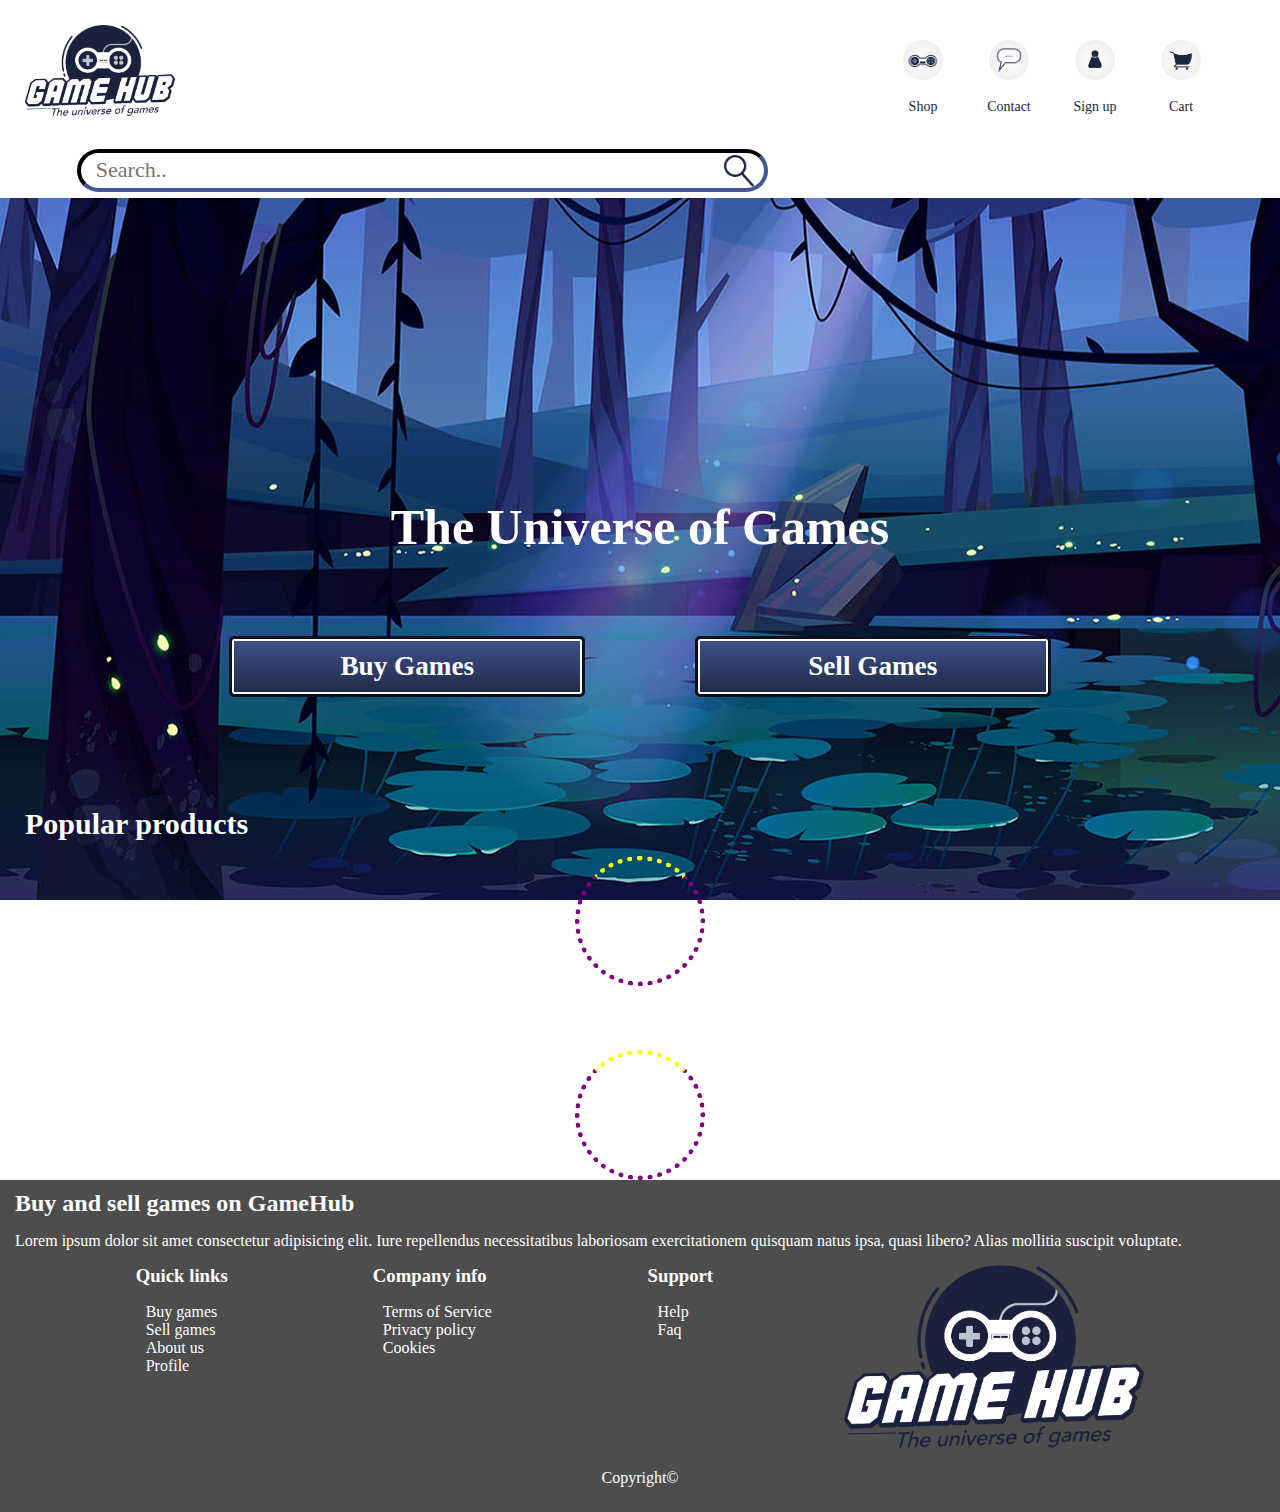
==== commit 802005b1: "cart fix, remove wishlist" ====
--- a/index.html
+++ b/index.html
@@ -28,7 +28,7 @@
         ><img src="images/GameHub_Logo.png" alt="Gamehub logo" class="logo"
       /></a>
       <button id="searchicon">
-        <a href="search.html"><img src="images/search.png" alt="searchicon" /></a>
+        <a href="games.html"><img src="images/search.png" alt="searchicon" /></a>
       </button>
       <input type="text" placeholder="Search.." class="searchbar" />
       <div class="wrapper">
@@ -45,10 +45,10 @@
             <a href="signup.html"><img src="images/profile.png" alt="profile" /></a>
             <a href="signup.html">Sign up</a>
           </div>
-          <div class="icon__item">
+          <!-- <div class="icon__item">
             <a href="#"><img src="images/wishlist.png" alt="Wishlist" /></a>
             <a href="#">Wishlist</a>
-          </div>
+          </div> -->
           <div class="icon__item">
             <a href="checkout.html"><img src="images/cart.png" alt="Cart" /></a>
             <a href="checkout.html">Cart</a>
@@ -63,7 +63,7 @@
             <li><a href="games.html">Games</a></li>
             <li><a href="contact.html">Contact</a></li>
             <li><a href="signup.html">Sign up</a></li>
-            <li><a href="#">Wishlist</a></li>
+            <!-- <li><a href="#">Wishlist</a></li> -->
             <li><a href="checkout.html">Cart</a></li>
           </ul>
         </nav>
@@ -130,6 +130,7 @@
         <p>Copyright&copy;</p>
         </div>
     </footer>
+    <script src="js/components/handleclick.js"></script>
     <script src="js/pages/index.js"></script>
   </body>
 </html>
--- a/css/styles.css
+++ b/css/styles.css
@@ -174,10 +174,6 @@
   width: auto;
 }
 
-.price input {
-  /* animation: spinner 1s linear; */
-}
-
 .filter-label {
   background-image: url(../images/filter.png);
   display: inline-block;
@@ -300,6 +296,13 @@
   display: none;
   color: red;
 }
+.on {
+  content: url(../images/added.png);
+}
+
+.off {
+  content: url(../images/addcart.png);
+}
 
 .loader {
   height: 100px;
--- a/css/index.css
+++ b/css/index.css
@@ -37,6 +37,7 @@
   grid-template-columns: repeat(8, 1fr);
   overflow-x: auto;
   gap: 10px;
+  padding: 10px;
 }
 .popular h2,
 .new-release h2 {
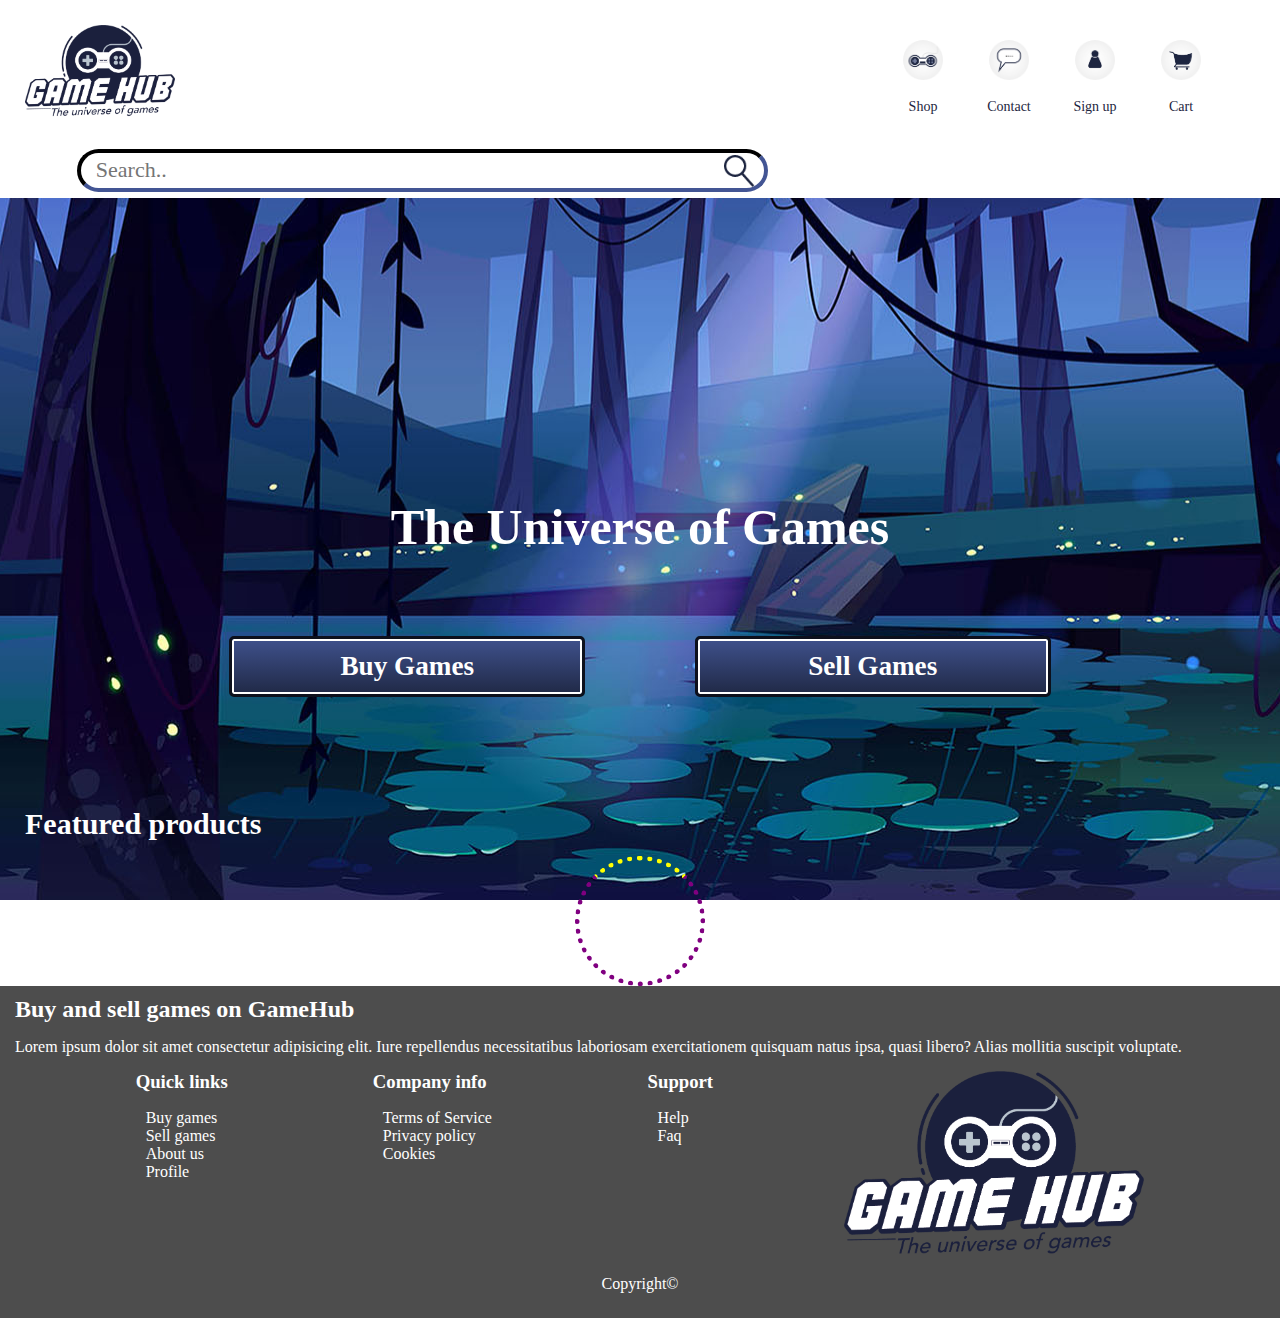
==== commit 6be48397: "wordpress REST API added" ====
--- a/index.html
+++ b/index.html
@@ -80,12 +80,8 @@
         </div>
       </section>
       <section class="popular">
-        <h2>Popular products</h2>
+        <h2>Featured products</h2>
         <div class="popular-container loader"></div>
-      </section>
-      <section class="new-release">
-        <h2>New Releases</h2>
-        <div class="new-container loader"></div>
       </section>
     </main>
     <footer>
--- a/css/styles.css
+++ b/css/styles.css
@@ -141,13 +141,18 @@
 }
 
 .featured_image {
-  width: 250px;
+  width: auto;
   height: 120px;
-  border-radius: 18px 18px 0px 0px;
+  margin-left: 78px;
+  margin-top: 5px;
+  
+}
+.featured_image:hover {
+  box-shadow: 2px 2px 5px black;
 }
 
 .featured_title {
-  font-size: 1em;
+  font-size: 1.3em;
 }
 
 .featured_price {
@@ -298,10 +303,12 @@
 }
 .on {
   content: url(../images/added.png);
+  cursor: pointer;
 }
 
 .off {
   content: url(../images/addcart.png);
+  cursor: pointer;
 }
 
 .loader {
